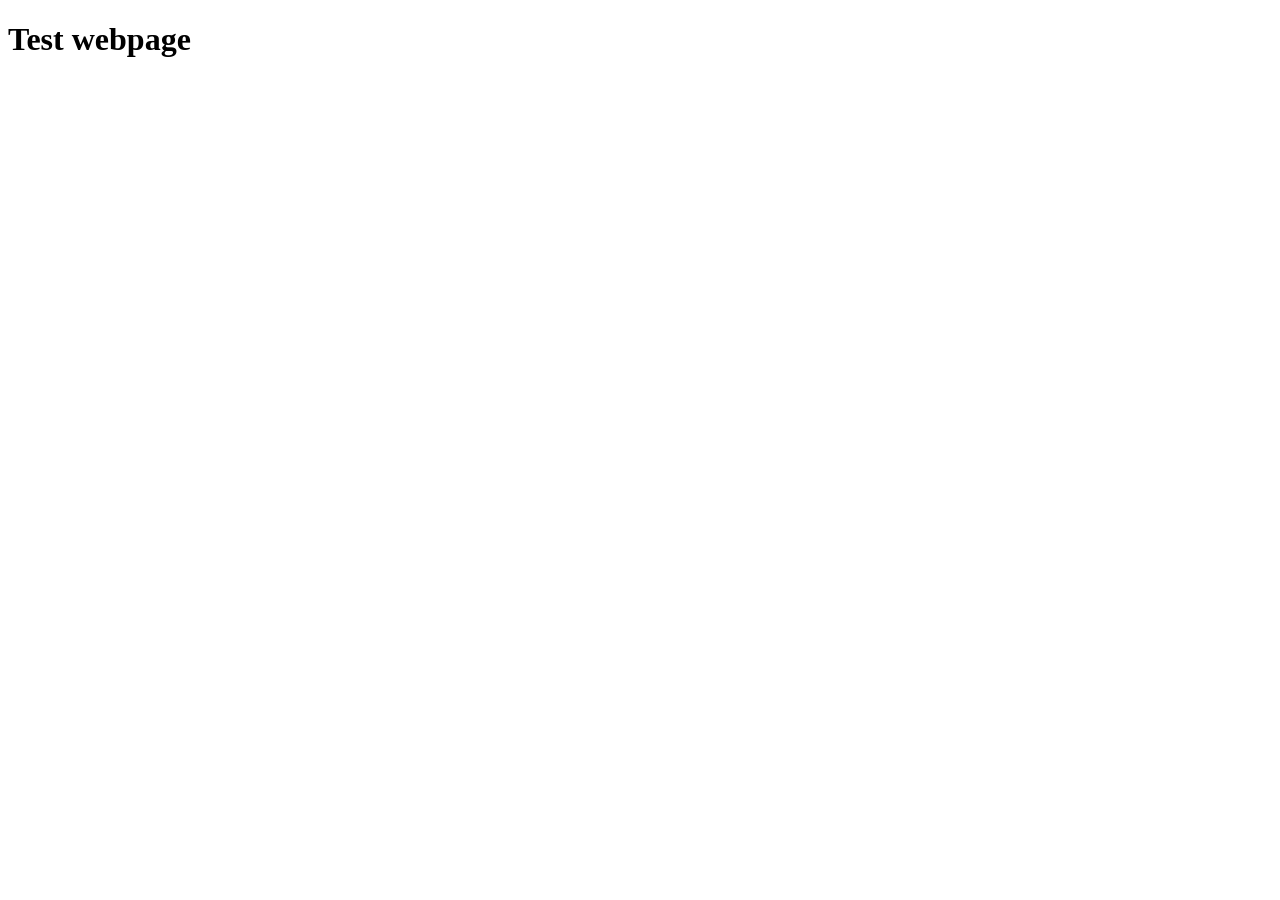
==== index.html @ d23ead7b "Add test index page Co-Authored-By: Claude Opus 5.5 <noreply@anthropic.com> Claude-Session: https://" ====
<!DOCTYPE html>
<html lang="en">
<head>
  <meta charset="UTF-8">
  <meta name="viewport" content="width=device-width, initial-scale=1.0">
  <title>Test Webpage</title>
</head>
<body>
  <h1>Test webpage</h1>
</body>
</html>
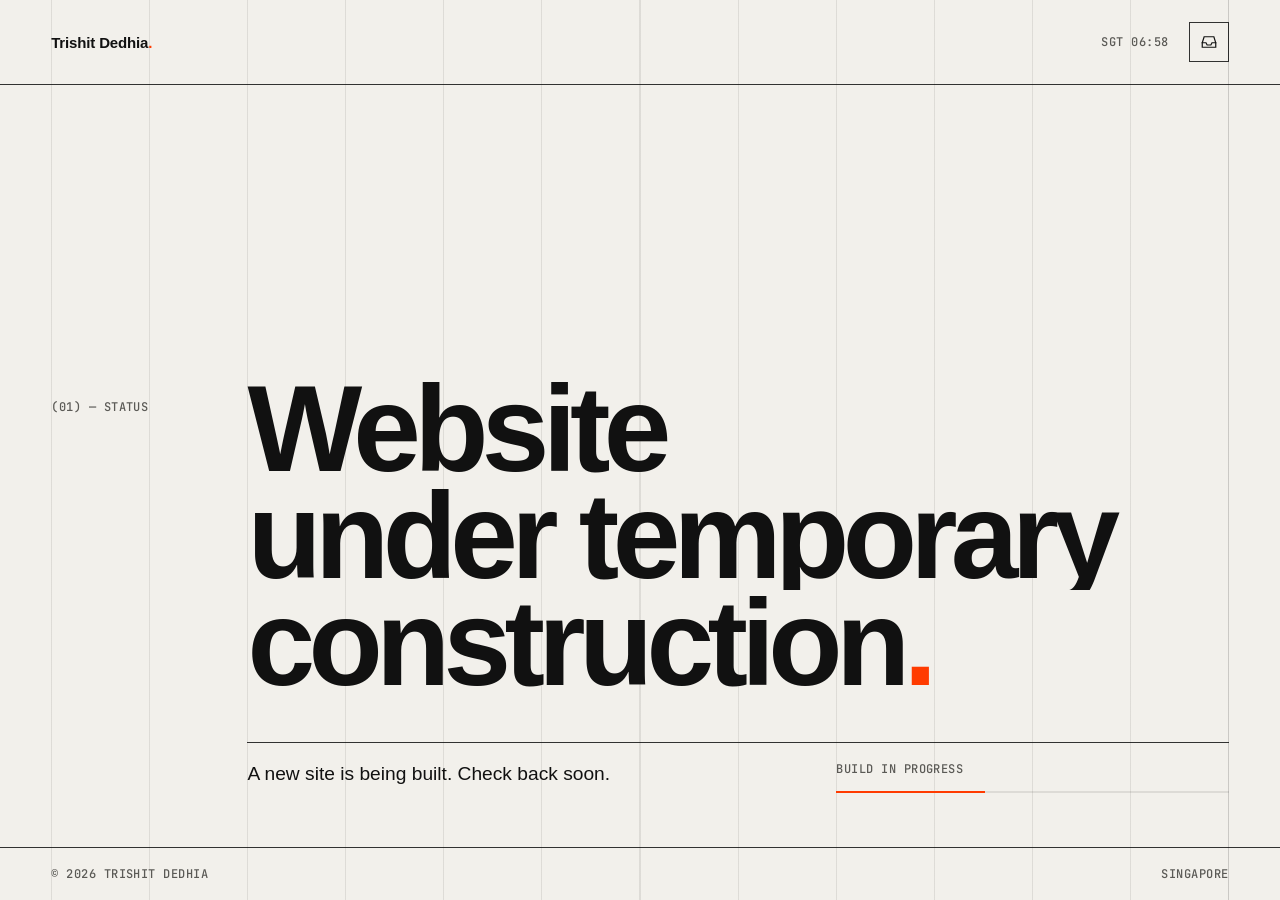
==== commit 0905f501: "Under-construction landing page and password-gated file tray Co-Authored-By: Claude Opus 5.5 <norepl" ====
--- a/index.html
+++ b/index.html
@@ -3,9 +3,105 @@
 <head>
   <meta charset="UTF-8">
   <meta name="viewport" content="width=device-width, initial-scale=1.0">
-  <title>Test Webpage</title>
+  <title>Trishit Dedhia — Under construction</title>
+  <meta name="description" content="Trishit Dedhia, aerospace engineer. The website is temporarily under construction.">
+  <meta name="theme-color" content="#f2f0eb">
+  <link rel="preconnect" href="https://api.fontshare.com">
+  <link rel="preconnect" href="https://fonts.googleapis.com">
+  <link rel="preconnect" href="https://fonts.gstatic.com" crossorigin>
+  <link href="https://api.fontshare.com/v2/css?f[]=satoshi@500,700&display=swap" rel="stylesheet">
+  <link href="https://fonts.googleapis.com/css2?family=JetBrains+Mono:wght@400;500&display=swap" rel="stylesheet">
+  <link rel="stylesheet" href="/assets/style.css">
 </head>
 <body>
-  <h1>Test webpage</h1>
+  <header class="top">
+    <a class="wordmark" href="/">Trishit Dedhia<span>.</span></a>
+    <div class="top-right">
+      <span class="mono muted" id="clock" aria-hidden="true">SGT --:--</span>
+      <button class="icon-btn" id="tray-btn" type="button" aria-label="Open the tray (password required)" aria-haspopup="dialog">
+        <svg viewBox="0 0 24 24" fill="none" stroke="currentColor" stroke-width="1.6" stroke-linecap="square" aria-hidden="true">
+          <path d="M3 13h5l1.5 3h5L16 13h5"/>
+          <path d="M3 13l2.5-8h13L21 13v6H3z"/>
+        </svg>
+      </button>
+    </div>
+  </header>
+
+  <main>
+    <section class="hero" aria-labelledby="title">
+      <p class="hero-index mono muted">(01) — Status</p>
+      <h1 class="hero-title" id="title">
+        <span class="line"><span>Website</span></span>
+        <span class="line"><span>under temporary</span></span>
+        <span class="line"><span>construction<span class="dot">.</span></span></span>
+      </h1>
+      <div class="hero-meta">
+        <p class="lede">A new site is being built. Check back soon.</p>
+        <div class="status">
+          <span class="mono muted">Build in progress</span>
+          <div class="progress" role="presentation"></div>
+        </div>
+      </div>
+    </section>
+  </main>
+
+  <footer class="foot mono muted">
+    <span>© <span id="year">2026</span> Trishit Dedhia</span>
+    <span>Singapore</span>
+  </footer>
+
+  <dialog id="lock" aria-labelledby="lock-title">
+    <div class="dialog-head mono">
+      <span>Tray / Locked</span>
+      <button class="close" type="button" id="lock-close">Close ✕</button>
+    </div>
+    <form class="dialog-body" id="lock-form" method="dialog" novalidate>
+      <h2 id="lock-title">Enter password</h2>
+      <label for="pw" class="sr-only">Password</label>
+      <div class="field">
+        <input id="pw" type="password" autocomplete="off" inputmode="text" required>
+        <button type="submit" class="mono">Unlock →</button>
+      </div>
+      <p class="error mono" id="pw-error" role="alert"></p>
+    </form>
+  </dialog>
+
+  <script>
+    (function () {
+      // NOTE: this gate is client-side only. It keeps casual visitors out; it is not security.
+      var PASSWORD = "123";
+      var dlg = document.getElementById("lock");
+      var form = document.getElementById("lock-form");
+      var pw = document.getElementById("pw");
+      var err = document.getElementById("pw-error");
+
+      document.getElementById("year").textContent = new Date().getFullYear();
+
+      var clock = document.getElementById("clock");
+      function tick() {
+        var t = new Date().toLocaleTimeString("en-GB", { hour: "2-digit", minute: "2-digit", timeZone: "Asia/Singapore" });
+        clock.textContent = "SGT " + t;
+      }
+      tick(); setInterval(tick, 15000);
+
+      document.getElementById("tray-btn").addEventListener("click", function () {
+        err.textContent = ""; pw.value = "";
+        dlg.showModal(); pw.focus();
+      });
+      document.getElementById("lock-close").addEventListener("click", function () { dlg.close(); });
+
+      form.addEventListener("submit", function (e) {
+        e.preventDefault();
+        if (pw.value === PASSWORD) {
+          try { sessionStorage.setItem("tray-unlocked", "1"); } catch (_) {}
+          location.href = "/tray/";
+        } else {
+          err.textContent = "Incorrect password";
+          form.classList.remove("shake"); void form.offsetWidth; form.classList.add("shake");
+          pw.select();
+        }
+      });
+    })();
+  </script>
 </body>
 </html>
--- a/assets/style.css
+++ b/assets/style.css
@@ -0,0 +1,406 @@
+/* ------------------------------------------------------------------
+   Trishit Dedhia — temporary site
+   Swiss / minimal: one ink, one paper, one signal colour.
+------------------------------------------------------------------- */
+:root {
+  --paper: #f2f0eb;
+  --ink: #111111;
+  --ink-2: #5b5a56;
+  --line: rgba(17, 17, 17, 0.09);
+  --line-strong: rgba(17, 17, 17, 0.85);
+  --signal: #ff3b00;
+  --signal-ink: #b82a00; /* AA on paper for small text */
+
+  --font-sans: "Satoshi", "Helvetica Neue", Helvetica, sans-serif;
+  --font-mono: "JetBrains Mono", ui-monospace, "SFMono-Regular", Menlo, monospace;
+
+  --gutter: clamp(20px, 4vw, 56px);
+  --cols: 12;
+  --ease: cubic-bezier(0.2, 0.7, 0.1, 1);
+}
+
+*, *::before, *::after { box-sizing: border-box; }
+
+html, body { height: 100%; }
+
+body {
+  margin: 0;
+  background: var(--paper);
+  color: var(--ink);
+  font-family: var(--font-sans);
+  font-weight: 500;
+  -webkit-font-smoothing: antialiased;
+  text-rendering: optimizeLegibility;
+  min-height: 100vh;
+  display: flex;
+  flex-direction: column;
+}
+
+/* Signature detail: the 12-column grid is left visible as hairlines. */
+body::before {
+  content: "";
+  position: fixed;
+  inset: 0 var(--gutter);
+  pointer-events: none;
+  z-index: 0;
+  background-image: repeating-linear-gradient(
+    to right,
+    var(--line) 0 1px,
+    transparent 1px calc(100% / var(--cols))
+  );
+  border-right: 1px solid var(--line);
+}
+
+::selection { background: var(--signal); color: var(--paper); }
+
+a { color: inherit; }
+
+:focus-visible {
+  outline: 2px solid var(--signal);
+  outline-offset: 3px;
+}
+
+.mono {
+  font-family: var(--font-mono);
+  font-size: 12px;
+  letter-spacing: 0.04em;
+  text-transform: uppercase;
+}
+
+.muted { color: var(--ink-2); }
+
+/* ---------- Header ---------- */
+.top {
+  position: relative;
+  z-index: 2;
+  display: flex;
+  align-items: center;
+  justify-content: space-between;
+  padding: 22px var(--gutter);
+  border-bottom: 1px solid var(--line-strong);
+}
+
+.wordmark {
+  text-decoration: none;
+  font-weight: 700;
+  font-size: 15px;
+  letter-spacing: -0.01em;
+}
+
+.wordmark span { color: var(--signal); }
+
+.top-right {
+  display: flex;
+  align-items: center;
+  gap: 20px;
+}
+
+.icon-btn {
+  appearance: none;
+  border: 1px solid var(--line-strong);
+  background: transparent;
+  color: var(--ink);
+  width: 40px;
+  height: 40px;
+  display: grid;
+  place-items: center;
+  cursor: pointer;
+  transition: background 0.25s var(--ease), color 0.25s var(--ease), transform 0.25s var(--ease);
+}
+
+.icon-btn:hover { background: var(--ink); color: var(--paper); transform: translateY(-2px); }
+.icon-btn svg { width: 18px; height: 18px; }
+
+/* ---------- Main grid ---------- */
+main {
+  position: relative;
+  z-index: 1;
+  flex: 1;
+  display: grid;
+  grid-template-columns: repeat(var(--cols), 1fr);
+  padding: 0 var(--gutter);
+}
+
+/* ---------- Landing ---------- */
+.hero {
+  grid-column: 1 / -1;
+  display: grid;
+  grid-template-columns: subgrid;
+  align-content: end;
+  padding: 7vh 0 6vh;
+}
+
+.hero-index {
+  grid-column: 1 / 3;
+  align-self: start;
+  padding-top: 0.9em;
+}
+
+.hero-title {
+  grid-column: 3 / -1;
+  margin: 0;
+  font-weight: 700;
+  font-size: clamp(48px, 9.5vw, 156px);
+  line-height: 0.88;
+  letter-spacing: -0.055em;
+}
+
+.hero-title .line { display: block; overflow: hidden; }
+.hero-title .line > span { display: inline-block; animation: rise 1.1s var(--ease) both; }
+.hero-title .line:nth-child(2) > span { animation-delay: 0.08s; }
+.hero-title .line:nth-child(3) > span { animation-delay: 0.16s; }
+.hero-title .dot { color: var(--signal); }
+
+.hero-meta {
+  grid-column: 3 / -1;
+  display: grid;
+  grid-template-columns: repeat(10, 1fr);
+  margin-top: 5vh;
+  padding-top: 18px;
+  border-top: 1px solid var(--line-strong);
+  animation: fade 1s 0.5s var(--ease) both;
+}
+
+.hero-meta p { margin: 0; }
+.hero-meta .lede {
+  grid-column: 1 / 6;
+  font-size: clamp(17px, 1.5vw, 21px);
+  line-height: 1.4;
+  max-width: 34ch;
+}
+.hero-meta .status { grid-column: 7 / -1; display: flex; flex-direction: column; gap: 6px; }
+
+/* Progress hairline */
+.progress {
+  position: relative;
+  height: 2px;
+  background: var(--line);
+  margin-top: 8px;
+  overflow: hidden;
+}
+.progress::after {
+  content: "";
+  position: absolute;
+  inset: 0;
+  width: 38%;
+  background: var(--signal);
+  animation: sweep 2.8s var(--ease) infinite;
+}
+
+.foot {
+  position: relative;
+  z-index: 1;
+  display: flex;
+  justify-content: space-between;
+  gap: 16px;
+  padding: 18px var(--gutter);
+  border-top: 1px solid var(--line-strong);
+}
+
+/* ---------- Lock dialog ---------- */
+dialog {
+  border: 1px solid var(--line-strong);
+  background: var(--paper);
+  color: var(--ink);
+  padding: 0;
+  width: min(420px, calc(100vw - 40px));
+  box-shadow: 12px 12px 0 var(--ink);
+}
+dialog::backdrop { background: rgba(242, 240, 235, 0.82); backdrop-filter: blur(3px); }
+dialog[open] { animation: drop 0.45s var(--ease) both; }
+
+.dialog-head {
+  display: flex;
+  justify-content: space-between;
+  align-items: center;
+  padding: 14px 18px;
+  border-bottom: 1px solid var(--line-strong);
+}
+
+.dialog-body { padding: 28px 18px 18px; }
+.dialog-body h2 { margin: 0 0 22px; font-size: 32px; letter-spacing: -0.04em; line-height: 1; }
+
+.field {
+  display: flex;
+  border: 1px solid var(--line-strong);
+}
+.field input {
+  flex: 1;
+  min-width: 0;
+  border: 0;
+  background: transparent;
+  padding: 14px;
+  font: inherit;
+  font-family: var(--font-mono);
+  font-size: 16px;
+  letter-spacing: 0.3em;
+  color: var(--ink);
+}
+.field input:focus { outline: none; }
+.field:focus-within { outline: 2px solid var(--signal); outline-offset: 2px; }
+.field button {
+  border: 0;
+  border-left: 1px solid var(--line-strong);
+  background: var(--ink);
+  color: var(--paper);
+  padding: 0 18px;
+  font: inherit;
+  cursor: pointer;
+}
+.field button:hover { background: var(--signal); color: var(--ink); }
+
+.error { min-height: 1.4em; margin: 10px 0 0; color: var(--signal-ink); }
+.shake { animation: shake 0.4s; }
+
+.close {
+  border: 0; background: none; cursor: pointer; padding: 4px; color: var(--ink);
+  font-family: var(--font-mono); font-size: 12px; text-transform: uppercase; letter-spacing: 0.04em;
+}
+.close:hover { color: var(--signal-ink); }
+
+/* ---------- Tray ---------- */
+.tray-head {
+  grid-column: 1 / -1;
+  display: grid;
+  grid-template-columns: subgrid;
+  padding: 8vh 0 4vh;
+  align-items: end;
+}
+.tray-head h1 {
+  grid-column: 1 / 8;
+  margin: 0;
+  font-size: clamp(56px, 9vw, 144px);
+  line-height: 0.85;
+  letter-spacing: -0.06em;
+}
+.tray-head h1 .dot { color: var(--signal); }
+.tray-head .rules { grid-column: 9 / -1; margin: 0; line-height: 1.55; }
+
+.meter {
+  grid-column: 1 / -1;
+  display: grid;
+  grid-template-columns: subgrid;
+  border-top: 1px solid var(--line-strong);
+  padding: 16px 0;
+}
+.meter .label { grid-column: 1 / 4; }
+.meter .bar-wrap { grid-column: 4 / 11; align-self: center; }
+.meter .count { grid-column: 11 / -1; text-align: right; }
+.bar { height: 6px; background: var(--line); position: relative; }
+.bar > i {
+  position: absolute; inset: 0 auto 0 0; width: 0;
+  background: var(--ink);
+  transition: width 0.8s var(--ease), background 0.3s;
+}
+.bar.hot > i { background: var(--signal); }
+
+.drop {
+  grid-column: 1 / -1;
+  position: relative;
+  border: 1px dashed var(--line-strong);
+  min-height: 220px;
+  display: grid;
+  place-items: center;
+  text-align: center;
+  cursor: pointer;
+  transition: background 0.3s var(--ease), border-color 0.3s var(--ease);
+  margin-bottom: 40px;
+}
+.drop:hover, .drop.over { background: var(--ink); color: var(--paper); border-style: solid; }
+.drop:hover .muted, .drop.over .muted { color: rgba(242, 240, 235, 0.7); }
+.drop strong { display: block; font-size: clamp(28px, 4vw, 48px); letter-spacing: -0.04em; font-weight: 700; }
+.drop input { position: absolute; inset: 0; opacity: 0; cursor: pointer; }
+.drop.busy { pointer-events: none; }
+.drop.busy strong::after { content: "…"; }
+
+.slots {
+  grid-column: 1 / -1;
+  list-style: none;
+  margin: 0 0 60px;
+  padding: 0;
+  border-top: 1px solid var(--line-strong);
+}
+.slot {
+  display: grid;
+  grid-template-columns: 56px 1fr auto auto;
+  gap: 20px;
+  align-items: center;
+  padding: 18px 0;
+  border-bottom: 1px solid var(--line-strong);
+  animation: fade 0.5s var(--ease) both;
+}
+.slot.empty { color: var(--ink-2); border-bottom-color: var(--line); }
+.slot .name {
+  font-size: 18px;
+  letter-spacing: -0.01em;
+  overflow: hidden;
+  text-overflow: ellipsis;
+  white-space: nowrap;
+}
+.slot .next { color: var(--signal-ink); }
+.dl {
+  border: 1px solid var(--line-strong);
+  background: transparent;
+  color: var(--ink);
+  padding: 10px 14px;
+  cursor: pointer;
+  font-family: var(--font-mono);
+  font-size: 12px;
+  letter-spacing: 0.04em;
+  text-transform: uppercase;
+  transition: background 0.2s, color 0.2s;
+}
+.dl:hover { background: var(--ink); color: var(--paper); }
+
+.toast {
+  position: fixed;
+  left: var(--gutter);
+  bottom: 24px;
+  z-index: 10;
+  background: var(--ink);
+  color: var(--paper);
+  padding: 12px 16px;
+  max-width: min(520px, calc(100vw - 2 * var(--gutter)));
+  transform: translateY(140%);
+  visibility: hidden;
+  transition: transform 0.4s var(--ease), visibility 0s 0.4s;
+}
+.toast.show { transform: none; visibility: visible; transition: transform 0.4s var(--ease); }
+.toast.err { background: var(--signal); color: var(--ink); }
+
+.sr-only {
+  position: absolute; width: 1px; height: 1px; padding: 0; margin: -1px;
+  overflow: hidden; clip: rect(0 0 0 0); white-space: nowrap; border: 0;
+}
+
+/* ---------- Motion ---------- */
+@keyframes rise { from { transform: translateY(105%); } to { transform: none; } }
+@keyframes fade { from { opacity: 0; transform: translateY(8px); } to { opacity: 1; transform: none; } }
+@keyframes drop { from { opacity: 0; transform: translateY(-12px); } to { opacity: 1; transform: none; } }
+@keyframes sweep { 0% { transform: translateX(-100%); } 100% { transform: translateX(270%); } }
+@keyframes shake {
+  20%, 60% { transform: translateX(-6px); }
+  40%, 80% { transform: translateX(6px); }
+}
+
+@media (prefers-reduced-motion: reduce) {
+  *, *::before, *::after { animation: none !important; transition: none !important; }
+  .progress::after { width: 38%; }
+}
+
+/* ---------- Responsive ---------- */
+@media (max-width: 760px) {
+  :root { --cols: 4; }
+  .hero-index { grid-column: 1 / -1; padding: 0 0 16px; }
+  .hero-title, .hero-meta { grid-column: 1 / -1; }
+  .hero-meta { grid-template-columns: 1fr; gap: 24px; }
+  .hero-meta .lede, .hero-meta .status { grid-column: 1 / -1; }
+  .tray-head h1, .tray-head .rules { grid-column: 1 / -1; }
+  .tray-head .rules { margin-top: 20px; }
+  .meter .label { grid-column: 1 / 3; }
+  .meter .count { grid-column: 3 / -1; }
+  .meter .bar-wrap { grid-column: 1 / -1; grid-row: 2; margin-top: 12px; }
+  .slot { grid-template-columns: 36px 1fr auto; gap: 12px; }
+  .slot .size { display: none; }
+  .foot { flex-direction: column; }
+}
